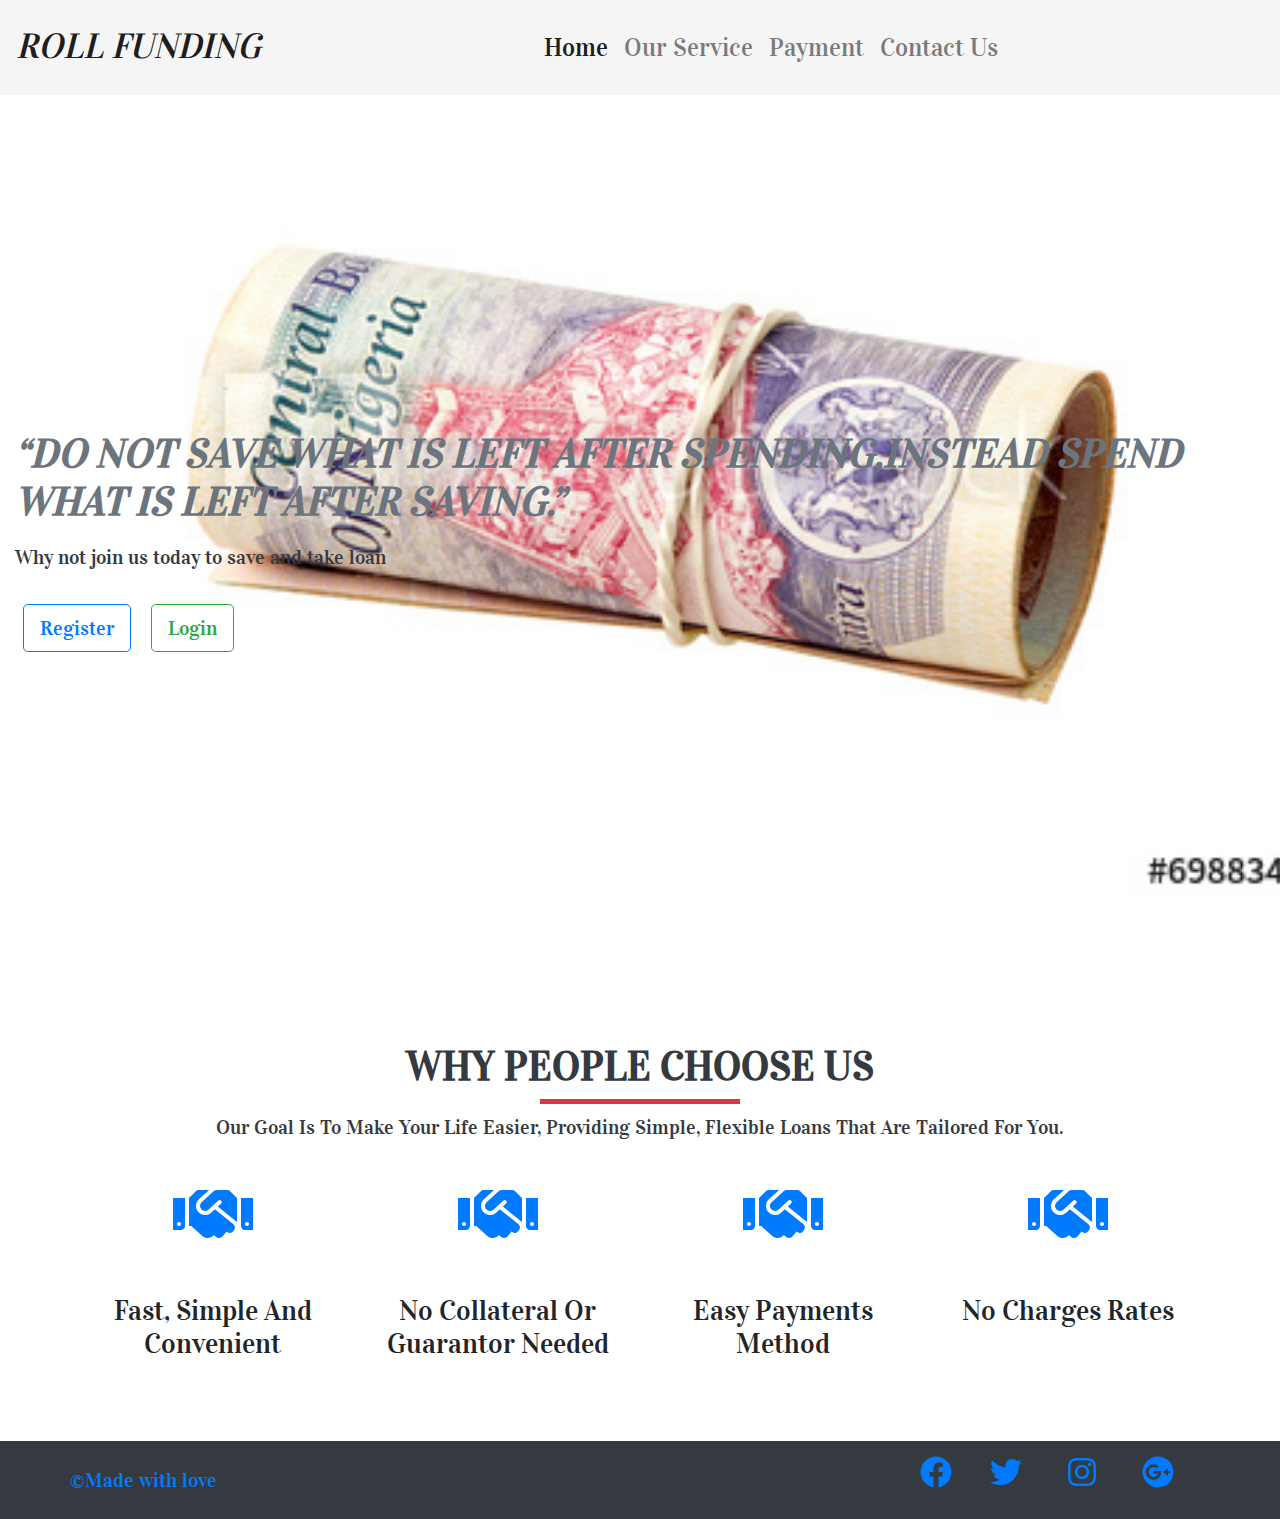
==== index.html @ 6e99398d "first commit" ====
<!DOCTYPE html>
<html lang="en">

<head>
    <meta charset="UTF-8">
    <meta name="viewport" content="width=device-width, initial-scale=1.0">
    <meta http-equiv="X-UA-Compatible" content="ie=edge">
    <title>Document</title>
    <!-- bootstrap css -->
    <link rel="stylesheet" href="./css/bootstrap.min.css">
    <!-- font awesome -->
    <script src="./js/all.js"></script>
    <!-- google fonts -->
    <link href="https://fonts.googleapis.com/css?family=Vidaloka&display=swap" rel="stylesheet">
    <!-- main-css -->
    <link rel="stylesheet" href="./css/main.css">
</head>

<body>
    <!-- navbar -->
    <nav class="navbar py-3 navbar-light navbar-expand-sm" id="navbar">
        <!-- logo -->
        <a href="#" class="navbar-brand text-uppercase font-italic" id="logo">ROLL FUNDING</a>
        <button class="navbar-toggler" type="button" data-toggle="collapse" data-target="#navbarLinks">
            <span class="navbar-toggler-icon"></span>
        </button>
        <div class="collapse navbar-collapse justify-content-center" id="navbarLinks">
            <ul class="navbar-nav">
                <li class="nav-item active"><a href="#header" class="nav-link">Home</a></li>
                <li class="nav-item"><a href="#service" class="nav-link">Our Service</a></li>
                <li class="nav-item"><a href="#payment" class="nav-link">Payment</a></li>
                <li class="nav-item"><a href="#contact" class="nav-link">Contact Us</a></li>

            </ul>
        </div>
    </nav>
    <!-- end of navbar -->
    <!-- header -->
    <header id="header" class="bg-white">
        <div class="container-fluid">
            <!-- first row -->
            <div class="row height align-items-center">
                <div class="col">
                    <h1 class="text-secondary text-uppercase font-weight-bold font-italic">
                        <strong>“Do not save what is left after spending,instead spend what is left after
                            saving.”</strong>
                        <small class="text-light"></small>
                    </h1>
                    <p class="text-dark lead py-2">Why not join us today to save and take loan</p>
                    <a href="#" class="btn btn-outline-primary btn-lg m-2 text-capitalize">Register</a>
                    <a href="#" class="btn btn-outline-success btn-lg m-2 text-capitalize">login</a>
                </div>
            </div>
            <!-- end of first row -->
        </div>
    </header>
    <!-- end of header  -->
    <section id="skills" class="py-5 bg-white">
        <div class="container">
            <!-- title -->
            <div class="row">
                <div class="col text-center">
                    <h1 class="display-6 text-uppercase text-dark mb-8">
                        <strong>Why people choose us</strong>
                    </h1>
                    <div class="title-underline bg-danger"></div>
                    <p class="mt-2 text-capitalize text-dark" id="goal">Our goal is to make your life easier,
                        providing
                        simple,
                        flexible loans that are tailored for you.</p>
                </div>
            </div>
            <!-- end of title -->
            <div class="row">
                <!-- single col -->
                <div class="col-md-6 col-lg-3 text-center my-4">
                    <i class="fas fa-handshake fa-4x text-primary"></i>
                    <h3 class="text-capitalize mt-5">Fast, simple and convenient</h3>
                </div>
                <!-- end of single col -->
                <!-- single col -->
                <div class="col-md-6 col-lg-3 text-center my-4">
                    <i class="fas fa-handshake fa-4x text-primary"></i>
                    <h3 class="text-capitalize mt-5">No collateral or guarantor needed</h3>
                </div>
                <!-- end of single col -->

                <!-- single col -->
                <div class="col-md-6 col-lg-3 text-center my-4">
                    <i class="fas fa-handshake fa-4x text-primary"></i>
                    <h3 class="text-capitalize mt-5">Easy payments method</h3>
                </div>
                <!-- end of single col -->

                <!-- single col -->
                <div class="col-md-6 col-lg-3 text-center my-4">
                    <i class="fas fa-handshake fa-4x text-primary"></i>
                    <h3 class="text-capitalize mt-5">no charges rates </h3>
                </div>
                <!-- end of single col -->
            </div>
        </div>
    </section>
    <!-- footer section -->
    <footer id="footer" class="bg-dark py-">
        <div class="container">

            <div class="row">
                <div class="float-left my-4 text-primary"> &copy;Made with love </div>
                <div class="col text-right">
                    <a href="#" class="btn">
                        <i class="fab fa-facebook fa-2x text-primary"></i>
                    </a>
                    <a href="#" class="btn">
                        <i class="fab fa-twitter fa-2x text-primary m-2"></i>
                    </a>
                    <a href="#" class="btn">
                        <i class="fab fa-instagram fa-2x text-primary m-2"></i>
                    </a>
                    <a href="#" class="btn">
                        <i class="fab fa-google-plus fa-2x text-primary m-2"></i>
                    </a>
                </div>
            </div>
        </div>
    </footer>
    <!-- jquery -->
    <script src="./js/jquery-3.4.1.min.js"></script>
    <!-- bootstrap -->
    <script src="./js/bootstrap.bundle.min.js"></script>
</body>

</html>
---- css/main.css ----
body{
    font-family: 'Vidaloka', serif;
}
.height{
    min-height: 100vh;
    background: url(../img/header-2.jpg)center/cover fixed;
}
.title-underline{
    width: 200px;
    height: 5px;
    margin: 0 auto;
    /* background: blue!important; */
}
.height-80{
    min-height: 100vh;
}

.about-picture{
    background: url(../img/image01.jpeg)center/cover no-repeat fixed;
    /* background-size:cover;
    background-position: center;
    background-repeat: no-repeat;
    background-attachment: fixed; */
}
#logo{
    font-size: 35px;
}

 #navbar{
    background-color:whitesmoke;
    font-size: 40px;
}

#navbarLinks{
    font-size: 25px;
}

#goal{
    font-size: 20px;
}

/* footer */
.float-left{
font-size: 20px;
}
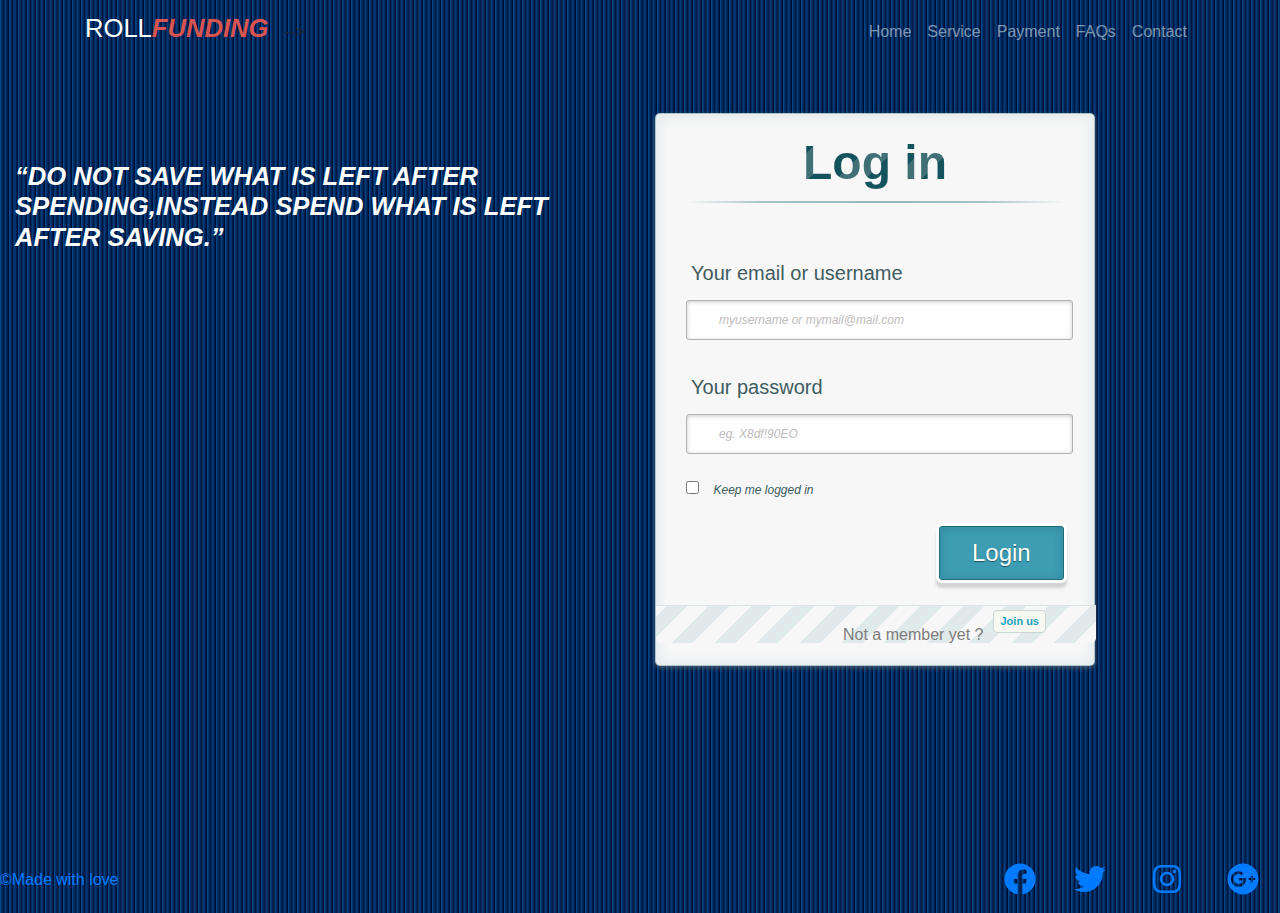
==== commit 3a122e1e: "home UI changed" ====
--- a/index.html
+++ b/index.html
@@ -3,9 +3,11 @@
 
 <head>
     <meta charset="UTF-8">
+    <!-- <meta http-equiv="X-UA-Compatible" content="IE=edge,chrome=1">  -->
+    <title>Document</title>
     <meta name="viewport" content="width=device-width, initial-scale=1.0">
     <meta http-equiv="X-UA-Compatible" content="ie=edge">
-    <title>Document</title>
+    <meta name="keywords" content="html5, css3, form, switch, animation, :target, pseudo-class" />
     <!-- bootstrap css -->
     <link rel="stylesheet" href="./css/bootstrap.min.css">
     <!-- font awesome -->
@@ -13,115 +15,155 @@
     <!-- google fonts -->
     <link href="https://fonts.googleapis.com/css?family=Vidaloka&display=swap" rel="stylesheet">
     <!-- main-css -->
+    <!-- <link rel="stylesheet" type="text/css" href="css/demo.css" /> -->
     <link rel="stylesheet" href="./css/main.css">
+    <link rel="stylesheet" href="./css/style1.css">
+    <link rel="stylesheet" type="text/css" href="css/animate-custom.css" />
 </head>
 
 <body>
-    <!-- navbar -->
-    <nav class="navbar py-3 navbar-light navbar-expand-sm" id="navbar">
-        <!-- logo -->
-        <a href="#" class="navbar-brand text-uppercase font-italic" id="logo">ROLL FUNDING</a>
-        <button class="navbar-toggler" type="button" data-toggle="collapse" data-target="#navbarLinks">
-            <span class="navbar-toggler-icon"></span>
-        </button>
-        <div class="collapse navbar-collapse justify-content-center" id="navbarLinks">
-            <ul class="navbar-nav">
-                <li class="nav-item active"><a href="#header" class="nav-link">Home</a></li>
-                <li class="nav-item"><a href="#service" class="nav-link">Our Service</a></li>
-                <li class="nav-item"><a href="#payment" class="nav-link">Payment</a></li>
-                <li class="nav-item"><a href="#contact" class="nav-link">Contact Us</a></li>
+    <nav class="navbar navbar-expand-lg navbar-dark ">
+        <div class="container">
+            <a class="navbar-brand text-uppercase" href="index.html">
+                <h1 class="sitename">ROLL<span>FUNDING</span> </h1>
+            </a>
+            <button class="navbar-toggler" type="button" data-toggle="collapse" data-target="#navbar"
+                aria-controls="navbar" aria-expanded="false" aria-label="Toggle navigation">
+                <span class="navbar-toggler-icon"></span>
+            </button> -->
+            <div class="collapse navbar-collapse justify-content-end" id="navbar">
+                <ul class="navbar-nav">
+                    <li class="nav-item">
+                        <a class="nav-link" href="index.html">Home</a>
+                    </li>
+                    <li class="nav-item">
+                        <a class="nav-link" href="ingredient.html">Service</a>
+                    </li>
+                    <li class="nav-item">
+                        <a class="nav-link" href="category.html">Payment</a>
+                    </li>
+                    <li class="nav-item">
+                        <a class="nav-link" href="filter-alcohol.html">FAQs</a>
+                    </li>
+                    <li class="nav-item">
+                        <a class="nav-link" href="refrence.html">Contact</a>
+                    </li>
+                </ul>
+            </div>
 
-            </ul>
         </div>
     </nav>
-    <!-- end of navbar -->
-    <!-- header -->
-    <header id="header" class="bg-white">
+
+    <section id="contact" class="mt-5">
         <div class="container-fluid">
-            <!-- first row -->
-            <div class="row height align-items-center">
-                <div class="col">
-                    <h1 class="text-secondary text-uppercase font-weight-bold font-italic">
+            <div class="row ">
+                <div class="col-6 justify-content-left">
+                    <h1 class="text-white text-uppercase font-weight-bold font-italic pt-5">
                         <strong>“Do not save what is left after spending,instead spend what is left after
                             saving.”</strong>
                         <small class="text-light"></small>
                     </h1>
-                    <p class="text-dark lead py-2">Why not join us today to save and take loan</p>
-                    <a href="#" class="btn btn-outline-primary btn-lg m-2 text-capitalize">Register</a>
-                    <a href="#" class="btn btn-outline-success btn-lg m-2 text-capitalize">login</a>
                 </div>
-            </div>
-            <!-- end of first row -->
-        </div>
-    </header>
-    <!-- end of header  -->
-    <section id="skills" class="py-5 bg-white">
-        <div class="container">
-            <!-- title -->
-            <div class="row">
-                <div class="col text-center">
-                    <h1 class="display-6 text-uppercase text-dark mb-8">
-                        <strong>Why people choose us</strong>
-                    </h1>
-                    <div class="title-underline bg-danger"></div>
-                    <p class="mt-2 text-capitalize text-dark" id="goal">Our goal is to make your life easier,
-                        providing
-                        simple,
-                        flexible loans that are tailored for you.</p>
-                </div>
-            </div>
-            <!-- end of title -->
-            <div class="row">
-                <!-- single col -->
-                <div class="col-md-6 col-lg-3 text-center my-4">
-                    <i class="fas fa-handshake fa-4x text-primary"></i>
-                    <h3 class="text-capitalize mt-5">Fast, simple and convenient</h3>
-                </div>
-                <!-- end of single col -->
-                <!-- single col -->
-                <div class="col-md-6 col-lg-3 text-center my-4">
-                    <i class="fas fa-handshake fa-4x text-primary"></i>
-                    <h3 class="text-capitalize mt-5">No collateral or guarantor needed</h3>
-                </div>
-                <!-- end of single col -->
+                <div>
+                    <div id="container-demo">
+                        <div class="col-6 justify-content-end">
+                            <!-- hidden anchor to stop jump http://www.css3create.com/Astuce-Empecher-le-scroll-avec-l-utilisation-de-target#wrap4  -->
+                            <a class="hiddenanchor" id="toregister"></a>
+                            <a class="hiddenanchor" id="tologin"></a>
+                            <div id="wrapper">
+                                <div id="login" class="animate form">
+                                    <form action="mysuperscript.php" autocomplete="on">
+                                        <h1>Log in</h1>
+                                        <p>
+                                            <label for="username" class="uname" data-icon="u"> Your email or
+                                                username
+                                            </label>
+                                            <input id="username" name="username" required="required" type="text"
+                                                placeholder="myusername or mymail@mail.com" />
+                                        </p>
+                                        <p>
+                                            <label for="password" class="youpasswd" data-icon="p"> Your
+                                                password
+                                            </label>
+                                            <input id="password" name="password" required="required" type="password"
+                                                placeholder="eg. X8df!90EO" />
+                                        </p>
+                                        <p class="keeplogin">
+                                            <input type="checkbox" name="loginkeeping" id="loginkeeping"
+                                                value="loginkeeping" />
+                                            <label for="loginkeeping">Keep me logged in</label>
+                                        </p>
+                                        <p class="login button">
+                                            <input type="submit" value="Login" />
+                                        </p>
+                                        <p class="change_link">
+                                            Not a member yet ?
+                                            <a href="#toregister" class="to_register">Join us</a>
+                                        </p>
+                                    </form>
+                                </div>
 
-                <!-- single col -->
-                <div class="col-md-6 col-lg-3 text-center my-4">
-                    <i class="fas fa-handshake fa-4x text-primary"></i>
-                    <h3 class="text-capitalize mt-5">Easy payments method</h3>
-                </div>
-                <!-- end of single col -->
+                                <div id="register" class="animate form">
+                                    <form action="mysuperscript.php" autocomplete="on">
+                                        <h1> Sign up </h1>
+                                        <p>
+                                            <label for="usernamesignup" class="uname" data-icon="u">Your
+                                                username</label>
+                                            <input id="usernamesignup" name="usernamesignup" required="required"
+                                                type="text" placeholder="mysuperusername690" />
+                                        </p>
+                                        <p>
+                                            <label for="emailsignup" class="youmail" data-icon="e"> Your
+                                                email</label>
+                                            <input id="emailsignup" name="emailsignup" required="required" type="email"
+                                                placeholder="mysupermail@mail.com" />
+                                        </p>
+                                        <p>
+                                            <label for="passwordsignup" class="youpasswd" data-icon="p">Your
+                                                password
+                                            </label>
+                                            <input id="passwordsignup" name="passwordsignup" required="required"
+                                                type="password" placeholder="eg. X8df!90EO" />
+                                        </p>
+                                        <p>
+                                            <label for="passwordsignup_confirm" class="youpasswd" data-icon="p">Please
+                                                confirm your password </label>
+                                            <input id="passwordsignup_confirm" name="passwordsignup_confirm"
+                                                required="required" type="password" placeholder="eg. X8df!90EO" />
+                                        </p>
+                                        <p class="signin button">
+                                            <input type="submit" value="Sign up" />
+                                        </p>
+                                        <p class="change_link">
+                                            Already a member ?
+                                            <a href="#tologin" class="to_register"> Go and log in </a>
+                                        </p>
+                                    </form>
+                                </div>
 
-                <!-- single col -->
-                <div class="col-md-6 col-lg-3 text-center my-4">
-                    <i class="fas fa-handshake fa-4x text-primary"></i>
-                    <h3 class="text-capitalize mt-5">no charges rates </h3>
-                </div>
-                <!-- end of single col -->
-            </div>
-        </div>
+                            </div>
+                        </div>
+                    </div>
+    </section>
+    </div>
+    </div>
     </section>
     <!-- footer section -->
-    <footer id="footer" class="bg-dark py-">
-        <div class="container">
-
-            <div class="row">
-                <div class="float-left my-4 text-primary"> &copy;Made with love </div>
-                <div class="col text-right">
-                    <a href="#" class="btn">
-                        <i class="fab fa-facebook fa-2x text-primary"></i>
-                    </a>
-                    <a href="#" class="btn">
-                        <i class="fab fa-twitter fa-2x text-primary m-2"></i>
-                    </a>
-                    <a href="#" class="btn">
-                        <i class="fab fa-instagram fa-2x text-primary m-2"></i>
-                    </a>
-                    <a href="#" class="btn">
-                        <i class="fab fa-google-plus fa-2x text-primary m-2"></i>
-                    </a>
-                </div>
-            </div>
+    <footer class="footer">
+        <div class="float-left text-primary"> &copy;Made with love</div>
+        <div class="float-right">
+            <a href="#" class="btn">
+                <i class="fab fa-facebook fa-2x text-primary"></i>
+            </a>
+            <a href="#" class="btn">
+                <i class="fab fa-twitter fa-2x text-primary m-2"></i>
+            </a>
+            <a href="#" class="btn">
+                <i class="fab fa-instagram fa-2x text-primary m-2"></i>
+            </a>
+            <a href="#" class="btn">
+                <i class="fab fa-google-plus fa-2x text-primary m-2"></i>
+            </a>
         </div>
     </footer>
     <!-- jquery -->
--- a/css/main.css
+++ b/css/main.css
@@ -1,45 +1,111 @@
+html, body {
+    margin:0;
+    padding:0;
+    height:100%;
+
+}
 body{
-    font-family: 'Vidaloka', serif;
-}
-.height{
-    min-height: 100vh;
-    background: url(../img/header-2.jpg)center/cover fixed;
-}
-.title-underline{
-    width: 200px;
-    height: 5px;
-    margin: 0 auto;
-    /* background: blue!important; */
-}
-.height-80{
-    min-height: 100vh;
+    background: #000428;  /* fallback for old browsers */
+    background: -webkit-linear-gradient(to right, #004e92, #000428);  
+    background: linear-gradient(to right, #004e92, #000428);
+    background-size: 0.5vh;
+
 }
 
-.about-picture{
-    background: url(../img/image01.jpeg)center/cover no-repeat fixed;
-    /* background-size:cover;
-    background-position: center;
-    background-repeat: no-repeat;
-    background-attachment: fixed; */
+
+
+.navbar-brand {
+    font-size: 1.9rem;
 }
-#logo{
-    font-size: 35px;
+.sitename {
+    color:white;
+    font-family: 'Raleway', sans-serif;
+    font-weight: 300;
+}
+.sitename span {
+    color: #d9534f!important;
+    font-weight: 700;
+    font-style: italic;
+} 
+.is-favorite {
+    background-color:#29ABE0!important;
+    color: white!important;
 }
 
- #navbar{
-    background-color:whitesmoke;
-    font-size: 40px;
+
+h1 {
+    font-family: 'Raleway', sans-serif;
+    font-weight: 300;
+    font-size: 1.6rem;
+}
+.card-title {
+    font-family: 'Raleway', sans-serif;
+    font-weight: 300;
+    font-size: 1.2rem;
+}
+/* contact section */
+/* .modal-content{
+    margin-left: 40px;
+    width: 100%;
+} */
+#form-container{
+    position: absolute;
+    width: 340px;
+    height: 400px;
+    top: 50%;
+    left: 50%;
+    margin-top: -200px;
+    margin-left: 170px;
+    background: white;
+}
+form{
+margin: 0 auto;
+margin-top: auto;
+size: 30px;
 }
 
-#navbarLinks{
-    font-size: 25px;
+label{
+    color: #000;
+    display: inline-block;
+    margin-left: 5px;
+    padding-top: 17px;
+    font-size: 20px;
+}
+#keepme{
+    color: red;
+    display: inline-block;
+    margin-left: 5px;
+    padding-top: 17px;
+    font-size: px;
+}
+p a{
+    font-size: 11px;
+    color: #aaa;
+    float: right;
+    margin-top: -13px;
+    margin-right: 20px;
+}
+p a:hover{
+    color: #555;
 }
 
-#goal{
-    font-size: 20px;
+input{
+    font-family: "helvetica Neue", helvetica, sans-serif;
+    font-size: 12px;
+    outline: none;
 }
+ 
 
-/* footer */
 .float-left{
-font-size: 20px;
+ margin-top: 20px; 
+ }   
+
+
+  #footer {
+    width:100%;
+    height:100px;
+    position: absolute;;
+    bottom:0;
+    left:0;
+    color: #333;
 }
--- a/css/style1.css
+++ b/css/style1.css
@@ -0,0 +1,405 @@
+/* remove codrops styles and reset the whole thing */
+#container_demo{
+    text-align: left;
+    margin: 0;
+    padding: 0;
+    margin: 0 auto;
+    font-family: "Trebuchet MS","Myriad Pro",Arial,sans-serif;
+	/* height: 50px; */
+}
+/** fonts used for the icons **/ 
+@font-face {
+    font-family: 'FontomasCustomRegular';
+    src: url('fonts/fontomas-webfont.eot');
+    src: url('fonts/fontomas-webfont.eot?#iefix') format('embedded-opentype'),
+         url('fonts/fontomas-webfont.woff') format('woff'),
+         url('fonts/fontomas-webfont.ttf') format('truetype'),
+         url('fonts/fontomas-webfont.svg#FontomasCustomRegular') format('svg');
+    font-weight: normal;
+    font-style: normal;
+}
+
+@font-face {
+    font-family: 'FranchiseRegular';
+    src: url('fonts/franchise-bold-webfont.eot');
+    src: url('fonts/franchise-bold-webfont.eot?#iefix') format('embedded-opentype'),
+         url('fonts/franchise-bold-webfont.woff') format('woff'),
+         url('fonts/franchise-bold-webfont.ttf') format('truetype'),
+         url('fonts/franchise-bold-webfont.svg#FranchiseRegular') format('svg');
+    font-weight: normal;
+    font-style: normal;
+
+}
+
+a.hiddenanchor{
+	display: inherit;
+}
+
+/** The wrapper that will contain our two forms **/
+#wrapper{
+	width: 60%;
+	right: 0px;
+	min-height: 735px;	
+	margin: 0px auto;	
+	width: 500px;
+	position: relative;	
+}
+
+/**** Styling the form elements **/
+
+/**** general text styling ****/
+#wrapper a{
+	color: rgb(95, 155, 198);
+	text-decoration: underline;
+}
+
+#wrapper h1{
+	font-size: 48px;
+	color: rgb(6, 106, 117);
+	padding: 2px 0 10px 0;
+	font-family: 'FranchiseRegular','Arial Narrow',Arial,sans-serif;
+	font-weight: bold;
+	text-align: center;
+	padding-bottom: 30px;
+}
+
+/** For the moment only webkit supports the background-clip:text; */
+#wrapper h1{
+    background: -webkit-repeating-linear-gradient(-45deg, 
+	rgb(18, 83, 93) , 
+	rgb(18, 83, 93) 20px, 
+	rgb(64, 111, 118) 20px, 
+	rgb(64, 111, 118) 40px, 
+	rgb(18, 83, 93) 40px);
+	-webkit-text-fill-color: transparent;
+	-webkit-background-clip: text;
+}
+
+#wrapper h1:after{
+	content: ' ';
+	display: block;
+	width: 100%;
+	height: 2px;
+	margin-top: 10px;
+	background: -moz-linear-gradient(left, rgba(147,184,189,0) 0%, rgba(147,184,189,0.8) 20%, rgba(147,184,189,1) 53%, rgba(147,184,189,0.8) 79%, rgba(147,184,189,0) 100%); 
+	background: -webkit-gradient(linear, left top, right top, color-stop(0%,rgba(147,184,189,0)), color-stop(20%,rgba(147,184,189,0.8)), color-stop(53%,rgba(147,184,189,1)), color-stop(79%,rgba(147,184,189,0.8)), color-stop(100%,rgba(147,184,189,0))); 
+	background: -webkit-linear-gradient(left, rgba(147,184,189,0) 0%,rgba(147,184,189,0.8) 20%,rgba(147,184,189,1) 53%,rgba(147,184,189,0.8) 79%,rgba(147,184,189,0) 100%); 
+	background: -o-linear-gradient(left, rgba(147,184,189,0) 0%,rgba(147,184,189,0.8) 20%,rgba(147,184,189,1) 53%,rgba(147,184,189,0.8) 79%,rgba(147,184,189,0) 100%); 
+	background: -ms-linear-gradient(left, rgba(147,184,189,0) 0%,rgba(147,184,189,0.8) 20%,rgba(147,184,189,1) 53%,rgba(147,184,189,0.8) 79%,rgba(147,184,189,0) 100%); 
+	background: linear-gradient(left, rgba(147,184,189,0) 0%,rgba(147,184,189,0.8) 20%,rgba(147,184,189,1) 53%,rgba(147,184,189,0.8) 79%,rgba(147,184,189,0) 100%); 
+}
+
+#wrapper p{
+	margin-bottom:15px;
+}
+
+#wrapper p:first-child{
+	margin: 0px;
+}
+
+#wrapper label{
+	color: rgb(64, 92, 96);
+	position: relative;
+}
+
+
+/**** advanced input styling ****/
+/* placeholder */
+::-webkit-input-placeholder  { 
+	color: rgb(190, 188, 188); 
+	font-style: italic;
+}
+
+input:-moz-placeholder,
+textarea:-moz-placeholder{ 
+	color: rgb(190, 188, 188);
+	font-style: italic;
+}
+
+input {
+    outline: none;
+  }
+
+/* all the input except submit and checkbox */
+#wrapper input:not([type="checkbox"]){
+	width: 92%;
+	margin-top: 4px;
+	padding: 10px 5px 10px 32px;	
+	border: 1px solid rgb(178, 178, 178);
+	-webkit-appearance: textfield;
+	-webkit-box-sizing: content-box;
+	  -moz-box-sizing : content-box;
+	       box-sizing : content-box;
+	-webkit-border-radius: 3px;
+	   -moz-border-radius: 3px;
+	        border-radius: 3px;
+	-webkit-box-shadow: 0px 1px 4px 0px rgba(168, 168, 168, 0.6) inset;
+	   -moz-box-shadow: 0px 1px 4px 0px rgba(168, 168, 168, 0.6) inset;
+	        box-shadow: 0px 1px 4px 0px rgba(168, 168, 168, 0.6) inset;
+	-webkit-transition: all 0.2s linear;
+	   -moz-transition: all 0.2s linear;
+	     -o-transition: all 0.2s linear;
+	        transition: all 0.2s linear;
+}
+
+#wrapper input:not([type="checkbox"]):active,
+#wrapper input:not([type="checkbox"]):focus{
+	border: 1px solid rgba(91, 90, 90, 0.7);
+	background: rgba(238, 236, 240, 0.2);	
+	-webkit-box-shadow: 0px 1px 4px 0px rgba(168, 168, 168, 0.9) inset;
+	   -moz-box-shadow: 0px 1px 4px 0px rgba(168, 168, 168, 0.9) inset;
+	        box-shadow: 0px 1px 4px 0px rgba(168, 168, 168, 0.9) inset;
+} 
+
+/** the magic icon trick ! **/
+/* [data-icon]:after {
+    content: attr(data-icon);
+    font-family: 'FontomasCustomRegular';
+    color: rgb(106, 159, 171);
+    position: absolute;
+    left: 10px;
+    top: 35px;
+	width: 30px;
+} */
+  
+/*styling both submit buttons */
+#wrapper p.button input{
+	width: 30%;
+	cursor: pointer;	
+	background: rgb(61, 157, 179);
+	padding: 8px 5px;
+	font-family: 'BebasNeueRegular','Arial Narrow',Arial,sans-serif;
+	color: #fff;
+	font-size: 24px;	
+	border: 1px solid rgb(28, 108, 122);	
+	margin-bottom: 10px;	
+	text-shadow: 0 1px 1px rgba(0, 0, 0, 0.5);
+	-webkit-border-radius: 3px;
+	   -moz-border-radius: 3px;
+	        border-radius: 3px;	
+	-webkit-box-shadow: 0px 1px 6px 4px rgba(0, 0, 0, 0.07) inset,
+	        0px 0px 0px 3px rgb(254, 254, 254),
+	        0px 5px 3px 3px rgb(210, 210, 210);
+	   -moz-box-shadow:0px 1px 6px 4px rgba(0, 0, 0, 0.07) inset,
+	        0px 0px 0px 3px rgb(254, 254, 254),
+	        0px 5px 3px 3px rgb(210, 210, 210);
+	        box-shadow:0px 1px 6px 4px rgba(0, 0, 0, 0.07) inset,
+	        0px 0px 0px 3px rgb(254, 254, 254),
+	        0px 5px 3px 3px rgb(210, 210, 210);
+	-webkit-transition: all 0.2s linear;
+	   -moz-transition: all 0.2s linear;
+	     -o-transition: all 0.2s linear;
+	        transition: all 0.2s linear;
+}
+#wrapper p.button input:hover{
+	background: rgb(74, 179, 198);
+}
+
+#wrapper p.button input:active,
+#wrapper p.button input:focus{
+	background: rgb(40, 137, 154);
+	position: relative;
+	top: 1px;
+	border: 1px solid rgb(12, 76, 87);	
+	-webkit-box-shadow: 0px 1px 6px 4px rgba(0, 0, 0, 0.2) inset;
+	   -moz-box-shadow: 0px 1px 6px 4px rgba(0, 0, 0, 0.2) inset;
+	        box-shadow: 0px 1px 6px 4px rgba(0, 0, 0, 0.2) inset;
+}
+
+p.login.button,
+p.signin.button{
+	text-align: right;
+	margin: 5px 0;
+}
+
+/* styling the checkbox "keep me logged in"*/
+.keeplogin{
+	margin-top: -5px;
+}
+
+.keeplogin input,
+.keeplogin label{
+	display: inline-block;
+	font-size: 12px;	
+	font-style: italic;
+}
+
+.keeplogin input#loginkeeping{
+	margin-right: 5px;
+}
+
+.keeplogin label{
+	width: 80%;
+}
+/*styling the links to change from one form to another */
+
+p.change_link{
+	position: absolute;
+	color: rgb(127, 124, 124);
+	left: 0px;
+	height: 20px;
+	width: 440px;
+	padding: 17px 30px 20px 30px;
+	font-size: 16px	;
+	text-align: right;
+	border-top: 1px solid rgb(219, 229, 232);
+	-webkit-border-radius: 0 0  5px 5px;
+	   -moz-border-radius: 0 0  5px 5px;
+	        border-radius: 0 0  5px 5px;
+	background: rgb(225, 234, 235);
+	background: -moz-repeating-linear-gradient(-45deg, 
+	rgb(247, 247, 247) , 
+	rgb(247, 247, 247) 15px, 
+	rgb(225, 234, 235) 15px, 
+	rgb(225, 234, 235) 30px, 
+	rgb(247, 247, 247) 30px
+	);
+	background: -webkit-repeating-linear-gradient(-45deg, 
+	rgb(247, 247, 247) , 
+	rgb(247, 247, 247) 15px, 
+	rgb(225, 234, 235) 15px, 
+	rgb(225, 234, 235) 30px, 
+	rgb(247, 247, 247) 30px
+	);
+	background: -o-repeating-linear-gradient(-45deg, 
+	rgb(247, 247, 247) , 
+	rgb(247, 247, 247) 15px, 
+	rgb(225, 234, 235) 15px, 
+	rgb(225, 234, 235) 30px, 
+	rgb(247, 247, 247) 30px
+	);
+	background: repeating-linear-gradient(-45deg, 
+	rgb(247, 247, 247) , 
+	rgb(247, 247, 247) 15px, 
+	rgb(225, 234, 235) 15px, 
+	rgb(225, 234, 235) 30px, 
+	rgb(247, 247, 247) 30px
+	);
+}
+
+#wrapper p.change_link a {
+	display: inline-block;
+	font-weight: bold;
+	background: rgb(247, 248, 241);
+	padding: 2px 6px;
+	color: rgb(29, 162, 193);
+	margin-left: 10px;
+	text-decoration: none;
+	-webkit-border-radius: 4px;
+	-moz-border-radius: 4px;
+	border-radius: 4px;
+	border: 1px solid rgb(203, 213, 214);
+	-webkit-transition: all 0.4s linear;
+	-moz-transition: all 0.4s  linear;
+	-o-transition: all 0.4s linear;
+	-ms-transition: all 0.4s  linear;
+	transition: all 0.4s  linear;
+}
+
+#wrapper p.change_link a:hover {
+	color: rgb(57, 191, 215);
+	background: rgb(247, 247, 247);
+	border: 1px solid rgb(74, 179, 198);
+}
+
+#wrapper p.change_link a:active{
+	position: relative;
+	top: 1px;
+}
+
+/** Styling both forms **/
+#register, 
+#login{
+	position: absolute;
+	top: 0px;
+	width: 88%;	
+	padding: 18px 6% 60px 6%;
+	margin: 0 0 35px 0;
+	background: rgb(247, 247, 247);
+	border: 1px solid rgba(147, 184, 189,0.8);
+	-webkit-box-shadow: 0pt 2px 5px rgba(105, 108, 109,  0.7),	0px 0px 8px 5px rgba(208, 223, 226, 0.4) inset;
+	   -moz-box-shadow: 0pt 2px 5px rgba(105, 108, 109,  0.7),	0px 0px 8px 5px rgba(208, 223, 226, 0.4) inset;
+	        box-shadow: 0pt 2px 5px rgba(105, 108, 109,  0.7),	0px 0px 8px 5px rgba(208, 223, 226, 0.4) inset;
+	-webkit-box-shadow: 5px;
+	-moz-border-radius: 5px;
+		 border-radius: 5px;
+}
+
+#register{	
+	z-index: 21;
+	opacity: 0;
+}
+#login{
+	z-index: 22;
+}
+
+#toregister:target ~ #wrapper #register,
+#tologin:target ~ #wrapper #login{
+	z-index: 22;
+	-webkit-animation-name: fadeInLeft;
+	-moz-animation-name: fadeInLeft;
+	-ms-animation-name: fadeInLeft;
+	-o-animation-name: fadeInLeft;
+	animation-name: fadeInLeft;
+	-webkit-animation-delay: .1s;
+	-moz-animation-delay: .1s;
+	-o-animation-delay: .1s;
+	-ms-animation-delay: .1s;
+	animation-delay: .1s;
+}
+
+#toregister:target ~ #wrapper #login,
+#tologin:target ~ #wrapper #register{
+	-webkit-animation-name: fadeOutLeft;
+	-moz-animation-name: fadeOutLeft;
+	-ms-animation-name: fadeOutLeft;
+	-o-animation-name: fadeOutLeft;
+	animation-name: fadeOutLeft;
+}
+
+/** the actual animation, credit where due : http://daneden.me/animate/ ***/
+.animate{
+	-webkit-animation-duration: 0.5s;
+	-webkit-animation-timing-function: ease;
+	-webkit-animation-fill-mode: both;
+	
+	-moz-animation-duration: 0.5s;
+	-moz-animation-timing-function: ease;
+	-moz-animation-fill-mode: both;
+	
+	-o-animation-duration: 0.5s;
+	-o-animation-timing-function: ease;
+	-o-animation-fill-mode: both;
+	
+	-ms-animation-duration: 0.5s;
+	-ms-animation-timing-function: ease;
+	-ms-animation-fill-mode: both;
+	
+	animation-duration: 0.5s;
+	animation-timing-function: ease;
+	animation-fill-mode: both;
+}
+/** yerk some ugly IE fixes 'cause I know someone will ask "why does it look ugly in IE?", no matter how many warnings I will put in the article */
+
+.lt8 #wrapper input{
+	padding: 10px 5px 10px 32px;
+    width: 92%;
+}
+
+.lt8 #wrapper input[type=checkbox]{
+	width: 10px;
+	padding: 0;
+}
+
+.lt8 #wrapper h1{
+	color: #066A75;
+}
+.lt8 #register{	
+	display: none;
+}
+.lt8 p.change_link,
+.ie9 p.change_link{
+	position: absolute;
+	height: 90px;
+	background: transparent;
+}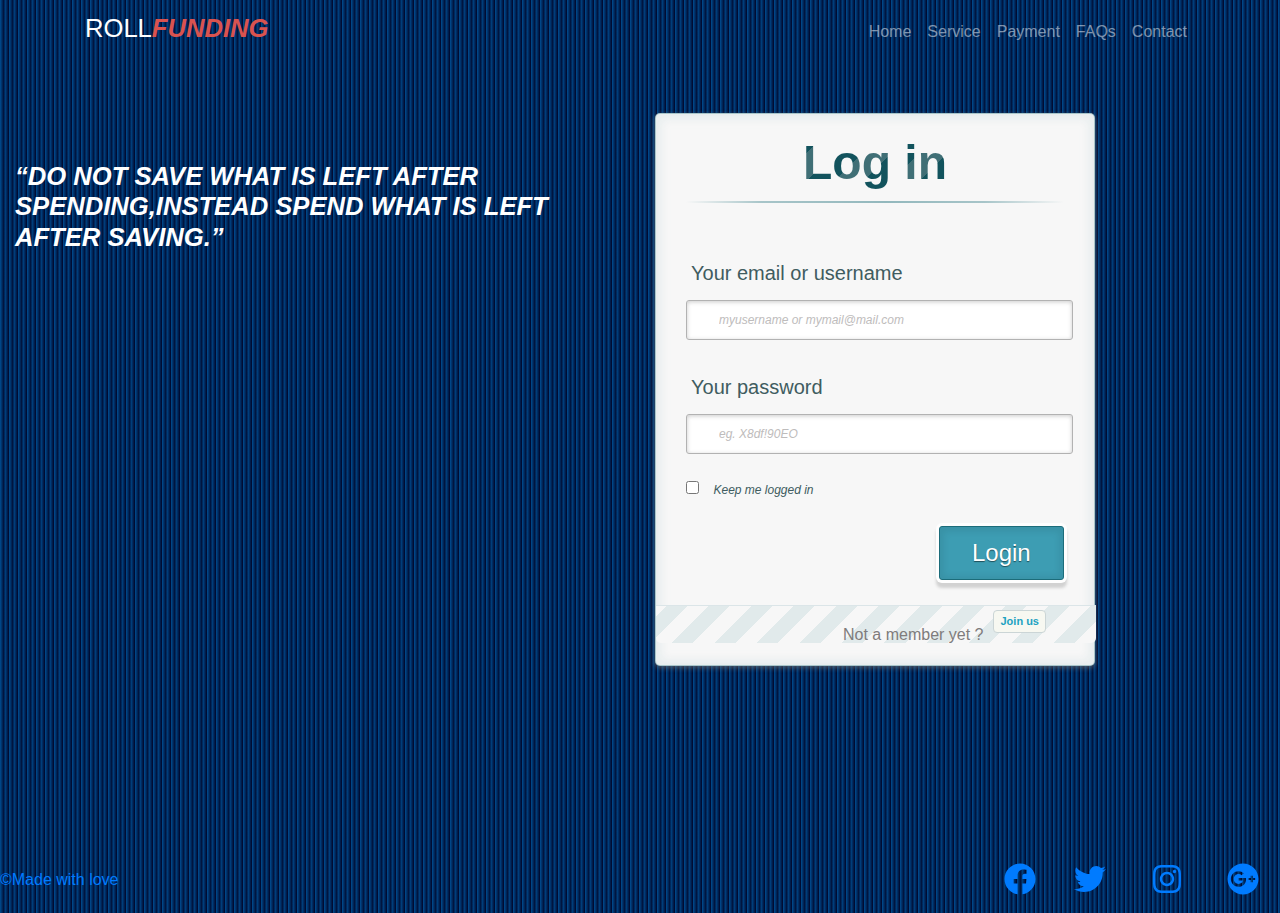
==== commit f810f218: "service page added" ====
--- a/index.html
+++ b/index.html
@@ -27,26 +27,26 @@
             <a class="navbar-brand text-uppercase" href="index.html">
                 <h1 class="sitename">ROLL<span>FUNDING</span> </h1>
             </a>
-            <button class="navbar-toggler" type="button" data-toggle="collapse" data-target="#navbar"
+            <button class="navbar-toggler " type="button" data-toggle="collapse" data-target="#navbar"
                 aria-controls="navbar" aria-expanded="false" aria-label="Toggle navigation">
                 <span class="navbar-toggler-icon"></span>
-            </button> -->
+            </button>
             <div class="collapse navbar-collapse justify-content-end" id="navbar">
                 <ul class="navbar-nav">
                     <li class="nav-item">
                         <a class="nav-link" href="index.html">Home</a>
                     </li>
                     <li class="nav-item">
-                        <a class="nav-link" href="ingredient.html">Service</a>
+                        <a class="nav-link" href="service.html">Service</a>
                     </li>
                     <li class="nav-item">
-                        <a class="nav-link" href="category.html">Payment</a>
+                        <a class="nav-link" href="payment.html">Payment</a>
                     </li>
                     <li class="nav-item">
-                        <a class="nav-link" href="filter-alcohol.html">FAQs</a>
+                        <a class="nav-link" href="FAQs.html">FAQs</a>
                     </li>
                     <li class="nav-item">
-                        <a class="nav-link" href="refrence.html">Contact</a>
+                        <a class="nav-link" href="contact.html">Contact</a>
                     </li>
                 </ul>
             </div>
@@ -57,7 +57,7 @@
     <section id="contact" class="mt-5">
         <div class="container-fluid">
             <div class="row ">
-                <div class="col-6 justify-content-left">
+                <div class="col-md-6 col-lg-6 justify-content-left">
                     <h1 class="text-white text-uppercase font-weight-bold font-italic pt-5">
                         <strong>“Do not save what is left after spending,instead spend what is left after
                             saving.”</strong>
@@ -66,7 +66,7 @@
                 </div>
                 <div>
                     <div id="container-demo">
-                        <div class="col-6 justify-content-end">
+                        <div class="col-md-4 col-lg-6 justify-content-end">
                             <!-- hidden anchor to stop jump http://www.css3create.com/Astuce-Empecher-le-scroll-avec-l-utilisation-de-target#wrap4  -->
                             <a class="hiddenanchor" id="toregister"></a>
                             <a class="hiddenanchor" id="tologin"></a>
@@ -170,6 +170,7 @@
     <script src="./js/jquery-3.4.1.min.js"></script>
     <!-- bootstrap -->
     <script src="./js/bootstrap.bundle.min.js"></script>
+    <script src="./js/script.js"></script>
 </body>
 
 </html>--- a/css/main.css
+++ b/css/main.css
@@ -96,16 +96,99 @@
 }
  
 
+/* services page */
+#goal{
+    font-size: 20px;
+    font-family: 'Kaushan Script', cursive;
+}
+/* popup container */
+.popup, .popup1{
+    position: relative;
+    display: inline-block;
+    cursor: pointer;
+    color: rgb(163, 194, 219);
+}
+/* pop  up appears */
+.popup .popuptext,
+.popup1 .popuptext1{
+    visibility: hidden;
+    width: 160px;
+    background-color: #555;
+    color: #fff;
+    text-align: center;
+    border-radius: 6px;
+    padding: 8px 0; 
+    position: absolute;
+    z-index: 1;
+    bottom: 125%;
+    left: 50%;
+    margin-left: -80px;
+}
+/* popup arrow */
+.popup .popuptext::after,
+.popup1 .popuptext1::after{
+    content: "";
+    position: absolute;
+    top: 100%;
+    left: 50%;
+    margin-left: -5px;
+    border-width: 5px;
+    border-style: solid;
+    border-color: #555 transparent transparent transparent;
+}
+
+/* hide and show popup */
+.popup .show,
+.popup1 .show{
+    visibility: visible;
+    -webkit-animation: fadeIn 1s;
+    animation: fadeIn 1s;
+}
+@-webkit-keyframes fadeIn {
+    form{opacity: 0;}
+    to {opacity: 1;}
+}
+
+ #icon1{
+    size: 20rem;
+    /* background: red; */
+    max-width: 50px;
+}
+.accord{
+    background-color: rgba(253, 253, 253, 0.856);
+    margin: 0;
+}
+.accord-title{
+    font-size: 23px;
+}
+#first-icon{
+    margin-bottom: 20px;
+    margin-right: auto;
+    background-color: rgb(143, 167, 170);
+}
+
+
+
+
+
+
+
+
+
+
+
+/* footer */
 .float-left{
  margin-top: 20px; 
+
  }   
 
 
-  #footer {
+  /* #footer {
     width:100%;
     height:100px;
     position: absolute;;
     bottom:0;
     left:0;
     color: #333;
-}
+} */
